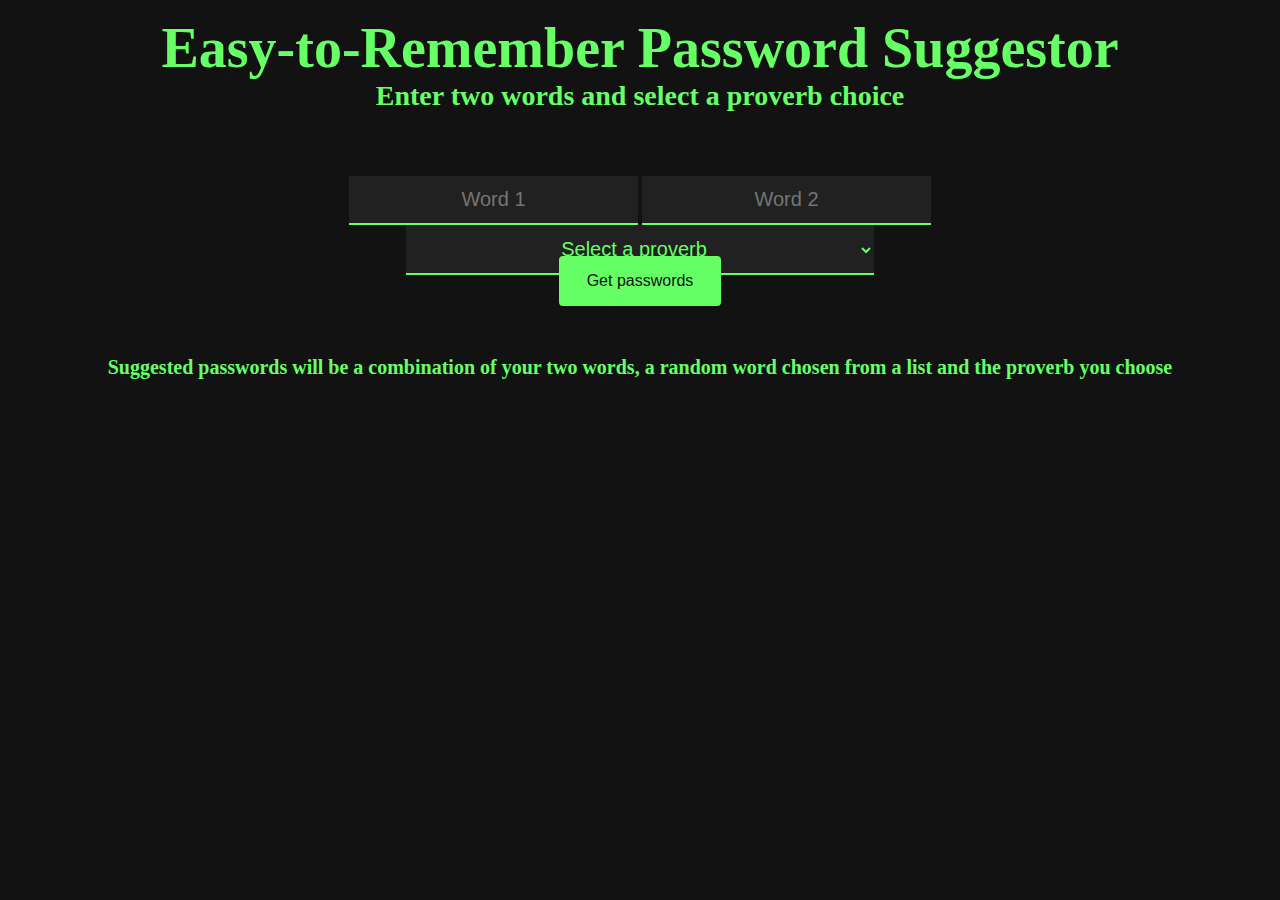
==== index.html @ 33737dc1 "Rename password.html to index.html" ====
<!DOCTYPE html>
<html>
<head>
	<script src="password.js"></script>
	<script type="text/javascript" src="./zxcvbn.js"></script>
	<link rel="stylesheet" type="text/css" href="style.css">
</head>
<body class="background" onload="fetchProverbs()">

	<div class="container1">
		<h1>Easy-to-Remember Password Suggestor</h1>
		<h2>Enter two words and select a proverb choice</h2>
	</div>

	<div class="container2">
		<input id="word1" placeholder="Word 1">
		<input id="word2" placeholder="Word 2">
		<select id="proverb"></select>
	</div>

	<div class="container4">
		<button type="button" onclick="validate()">Get passwords</button>
	</div>

	<div class="container3">
		<h2>Suggested passwords will be a combination of your two words, a random word chosen from a list and the proverb you choose</h2>
	</div>

	<div id="result" class="container2"></div>

</body>
</html>
---- style.css ----
:root {
	--surface: #121212;
	--primary: #66FF66;
	--primaryVariant: #1976d2;
	--secondary: #FF66FF;
	--card: #212121;
}

.background{
	background-color: var(--surface);
}

div.container1 {
	/*border: 3px solid green;*/
	position: relative;
	text-align: center;
	height: 120px;
	margin: 16px 16px 0px 16px;
	/*top: 20px;*/
}

div.container1 h1 {
	color: var(--primary);
	font-size: 56px;
	position: relative;
	margin: auto;
}

div.container1 h2 {
	color: var(--primary);
	font-size: 28px;
	position: relative;
	margin: auto;
}

div.container2 {
	/*border: 3px solid green;*/
	position: relative;
	text-align: center;
	height: 120px;
	margin-left: 120px;
	margin-right: 120px;
	color: var(--primary);
	/*top: 20px;*/
}

div.container2 input {
	background-color: var(--card);
	position: relative;
	text-align: center;
	/*height: 32px;*/
	color: var(--primary);
	border: none;
 	border-bottom: 2px solid var(--primary);
 	top: 40px;
 	font-size: 20px;
 	padding: 12px;
}

div.container2 input:focus {
	background-color: var(--card);
	color: var(--primary);
	outline: none !important;
}

div.container2 select {
	background-color: var(--card);
	position: relative;
	text-align: center;
	/*height: 32px;*/
	color: var(--primary);
	border: none;
 	border-bottom: 2px solid var(--primary);
 	top: 40px;
 	font-size: 20px;
 	padding: 12px;
}

div.container2 select:focus {
	background-color: var(--card);
	color: var(--primary);
	outline: none !important;
}

div.container2 input[type=number]::-webkit-inner-spin-button, 
div.container2 input[type=number]::-webkit-outer-spin-button { 
	-webkit-appearance: none; 
	margin: 0; 
}

div.container2 table {
	color: var(--primary);
	font-size: 20px;
	position: relative;
	margin: auto;
 	border-collapse: collapse;
}

div.container2 table th,td {
  border: 1px dashed var(--primary);
  background-color: var(--card);
  padding: 8px;
}

div.container3 {
	/*border: 3px solid green;*/
	position: relative;
	text-align: center;
	height: 40px;
	margin-top: 40px;
	/*margin: 20px;*/
	/*top: 20px;*/
}

div.container3 h2 {
	color: var(--primary);
	font-size: 20px;
	position: relative;
	margin: auto;
}

div.container4 {
	/*border: 3px solid green;*/
	position: relative;
	text-align: center;
	height: 60px;
	margin-left: 120px;
	margin-right: 120px;
	color: var(--primary);
	/*top: 20px;*/
}

div.container4 button {
	background-color: var(--primary);
	border: none;
	color: var(--surface);
	padding: 16px 28px;
	text-align: center;
	text-decoration: none;
	font-size: 16px;
	border-radius: 4px;
	cursor: pointer;
	outline: 0;
}
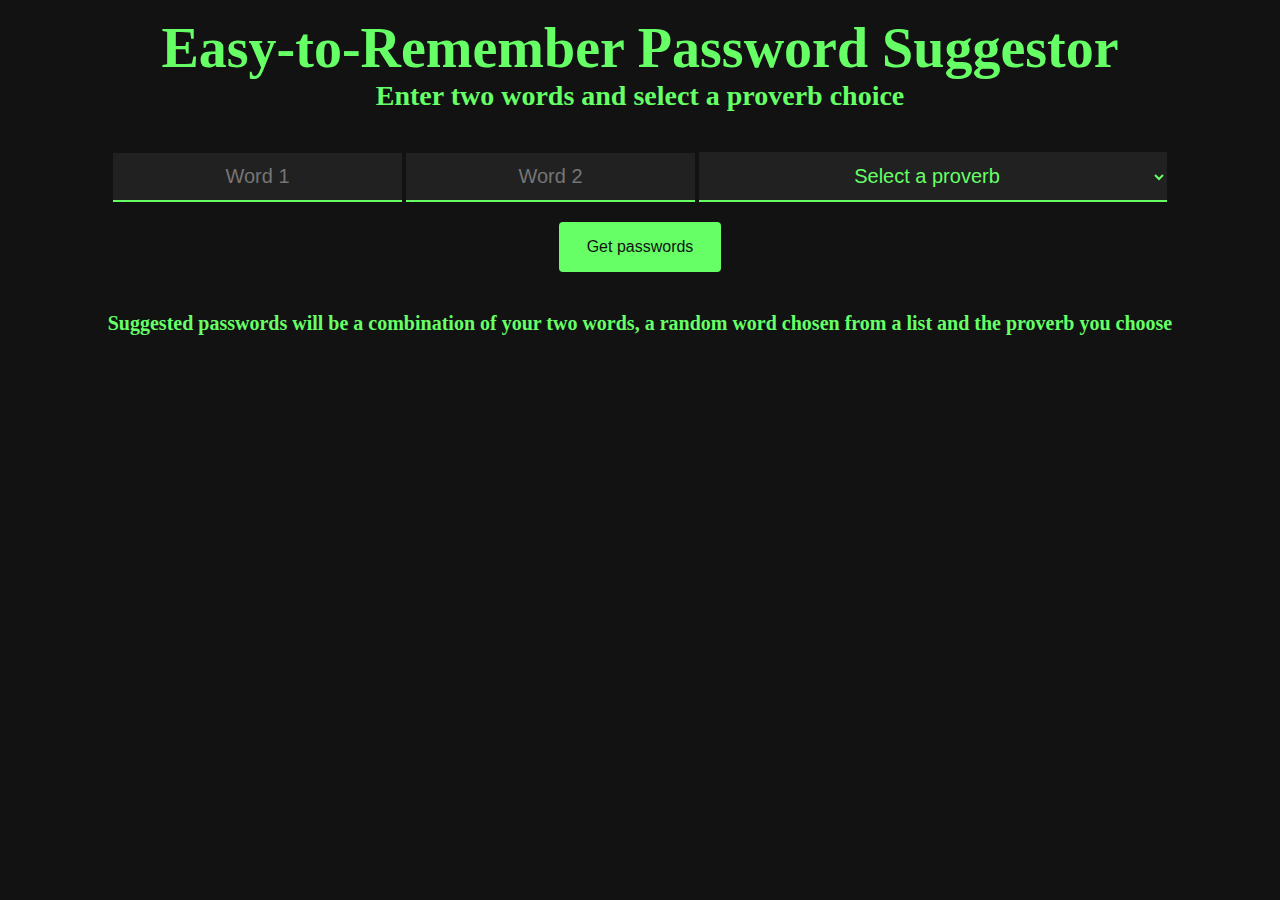
==== commit 335b2ac4: "set autocapitalize to none" ====
--- a/index.html
+++ b/index.html
@@ -13,8 +13,8 @@
 	</div>
 
 	<div class="container2">
-		<input id="word1" placeholder="Word 1">
-		<input id="word2" placeholder="Word 2">
+		<input id="word1" placeholder="Word 1" autocapitalize="none">
+		<input id="word2" placeholder="Word 2" autocapitalize="none">
 		<select id="proverb"></select>
 	</div>
 
--- a/style.css
+++ b/style.css
@@ -14,9 +14,8 @@
 	/*border: 3px solid green;*/
 	position: relative;
 	text-align: center;
-	height: 120px;
+	height: auto;
 	margin: 16px 16px 0px 16px;
-	/*top: 20px;*/
 }
 
 div.container1 h1 {
@@ -37,22 +36,19 @@
 	/*border: 3px solid green;*/
 	position: relative;
 	text-align: center;
-	height: 120px;
-	margin-left: 120px;
-	margin-right: 120px;
+	height: auto;
+	margin-top: 40px;
 	color: var(--primary);
-	/*top: 20px;*/
 }
 
 div.container2 input {
 	background-color: var(--card);
 	position: relative;
 	text-align: center;
-	/*height: 32px;*/
 	color: var(--primary);
 	border: none;
  	border-bottom: 2px solid var(--primary);
- 	top: 40px;
+
  	font-size: 20px;
  	padding: 12px;
 }
@@ -67,11 +63,10 @@
 	background-color: var(--card);
 	position: relative;
 	text-align: center;
-	/*height: 32px;*/
 	color: var(--primary);
 	border: none;
  	border-bottom: 2px solid var(--primary);
- 	top: 40px;
+
  	font-size: 20px;
  	padding: 12px;
 }
@@ -106,10 +101,8 @@
 	/*border: 3px solid green;*/
 	position: relative;
 	text-align: center;
-	height: 40px;
+	height: auto;
 	margin-top: 40px;
-	/*margin: 20px;*/
-	/*top: 20px;*/
 }
 
 div.container3 h2 {
@@ -123,11 +116,11 @@
 	/*border: 3px solid green;*/
 	position: relative;
 	text-align: center;
-	height: 60px;
+	height: auto;
 	margin-left: 120px;
 	margin-right: 120px;
 	color: var(--primary);
-	/*top: 20px;*/
+	margin-top: 20px;
 }
 
 div.container4 button {
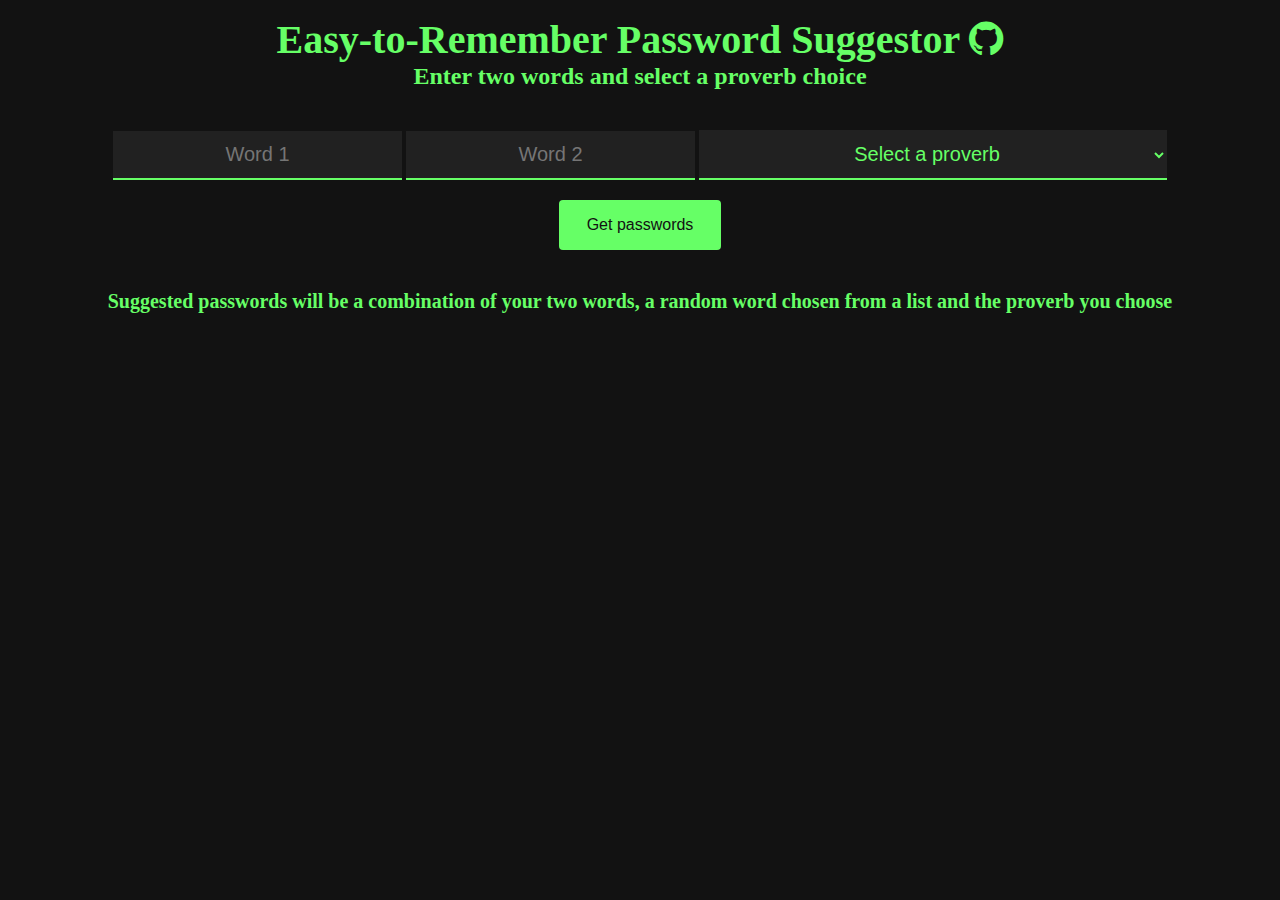
==== commit 2a96bc19: "Add github-logo-link" ====
--- a/index.html
+++ b/index.html
@@ -1,14 +1,15 @@
 <!DOCTYPE html>
 <html>
 <head>
-	<script src="password.js"></script>
-	<script type="text/javascript" src="./zxcvbn.js"></script>
-	<link rel="stylesheet" type="text/css" href="style.css">
+	<script type="text/javascript" src="./resources/js/password.js"></script>
+	<script type="text/javascript" src="./resources/js/zxcvbn.js"></script>
+	<link rel="stylesheet" type="text/css" href="./resources/css/style.css">
+	<link rel="stylesheet" href="https://maxcdn.bootstrapcdn.com/font-awesome/4.4.0/css/font-awesome.min.css">
 </head>
 <body class="background" onload="fetchProverbs()">
 
 	<div class="container1">
-		<h1>Easy-to-Remember Password Suggestor</h1>
+		<h1>Easy-to-Remember Password Suggestor <a href="https://github.com/shreyas-sriram/password-suggestor"><i class="fa fa-github fa_custom"></i></a></h1>
 		<h2>Enter two words and select a proverb choice</h2>
 	</div>
 
--- a/resources/css/style.css
+++ b/resources/css/style.css
@@ -0,0 +1,141 @@
+:root {
+	--surface: #121212;
+	--primary: #66FF66;
+	--primaryVariant: #1976d2;
+	--secondary: #FF66FF;
+	--card: #212121;
+}
+
+.background{
+	background-color: var(--surface);
+}
+
+div.container1 {
+	/*border: 3px solid green;*/
+	position: relative;
+	text-align: center;
+	height: auto;
+	margin: 16px 16px 0px 16px;
+}
+
+div.container1 h1 {
+	color: var(--primary);
+	font-size: 40px;
+	position: relative;
+	margin: auto;
+}
+
+div.container1 h2 {
+	color: var(--primary);
+	font-size: 24px;
+	position: relative;
+	margin: auto;
+}
+
+div.container2 {
+	/*border: 3px solid green;*/
+	position: relative;
+	text-align: center;
+	height: auto;
+	margin-top: 40px;
+	color: var(--primary);
+}
+
+div.container2 input {
+	background-color: var(--card);
+	position: relative;
+	text-align: center;
+	color: var(--primary);
+	border: none;
+ 	border-bottom: 2px solid var(--primary);
+
+ 	font-size: 20px;
+ 	padding: 12px;
+}
+
+div.container2 input:focus {
+	background-color: var(--card);
+	color: var(--primary);
+	outline: none !important;
+}
+
+div.container2 select {
+	background-color: var(--card);
+	position: relative;
+	text-align: center;
+	color: var(--primary);
+	border: none;
+ 	border-bottom: 2px solid var(--primary);
+
+ 	font-size: 20px;
+ 	padding: 12px;
+}
+
+div.container2 select:focus {
+	background-color: var(--card);
+	color: var(--primary);
+	outline: none !important;
+}
+
+div.container2 input[type=number]::-webkit-inner-spin-button, 
+div.container2 input[type=number]::-webkit-outer-spin-button { 
+	-webkit-appearance: none; 
+	margin: 0; 
+}
+
+div.container2 table {
+	color: var(--primary);
+	font-size: 20px;
+	position: relative;
+	margin: auto;
+ 	border-collapse: collapse;
+}
+
+div.container2 table th,td {
+  border: 1px dashed var(--primary);
+  background-color: var(--card);
+  padding: 8px;
+}
+
+div.container3 {
+	/*border: 3px solid green;*/
+	position: relative;
+	text-align: center;
+	height: auto;
+	margin-top: 40px;
+}
+
+div.container3 h2 {
+	color: var(--primary);
+	font-size: 20px;
+	position: relative;
+	margin: auto;
+}
+
+div.container4 {
+	/*border: 3px solid green;*/
+	position: relative;
+	text-align: center;
+	height: auto;
+	margin-left: 120px;
+	margin-right: 120px;
+	color: var(--primary);
+	margin-top: 20px;
+}
+
+div.container4 button {
+	background-color: var(--primary);
+	border: none;
+	color: var(--surface);
+	padding: 16px 28px;
+	text-align: center;
+	text-decoration: none;
+	font-size: 16px;
+	border-radius: 4px;
+	cursor: pointer;
+	outline: 0;
+}
+
+.fa_custom {
+  color: var(--primary);
+}
